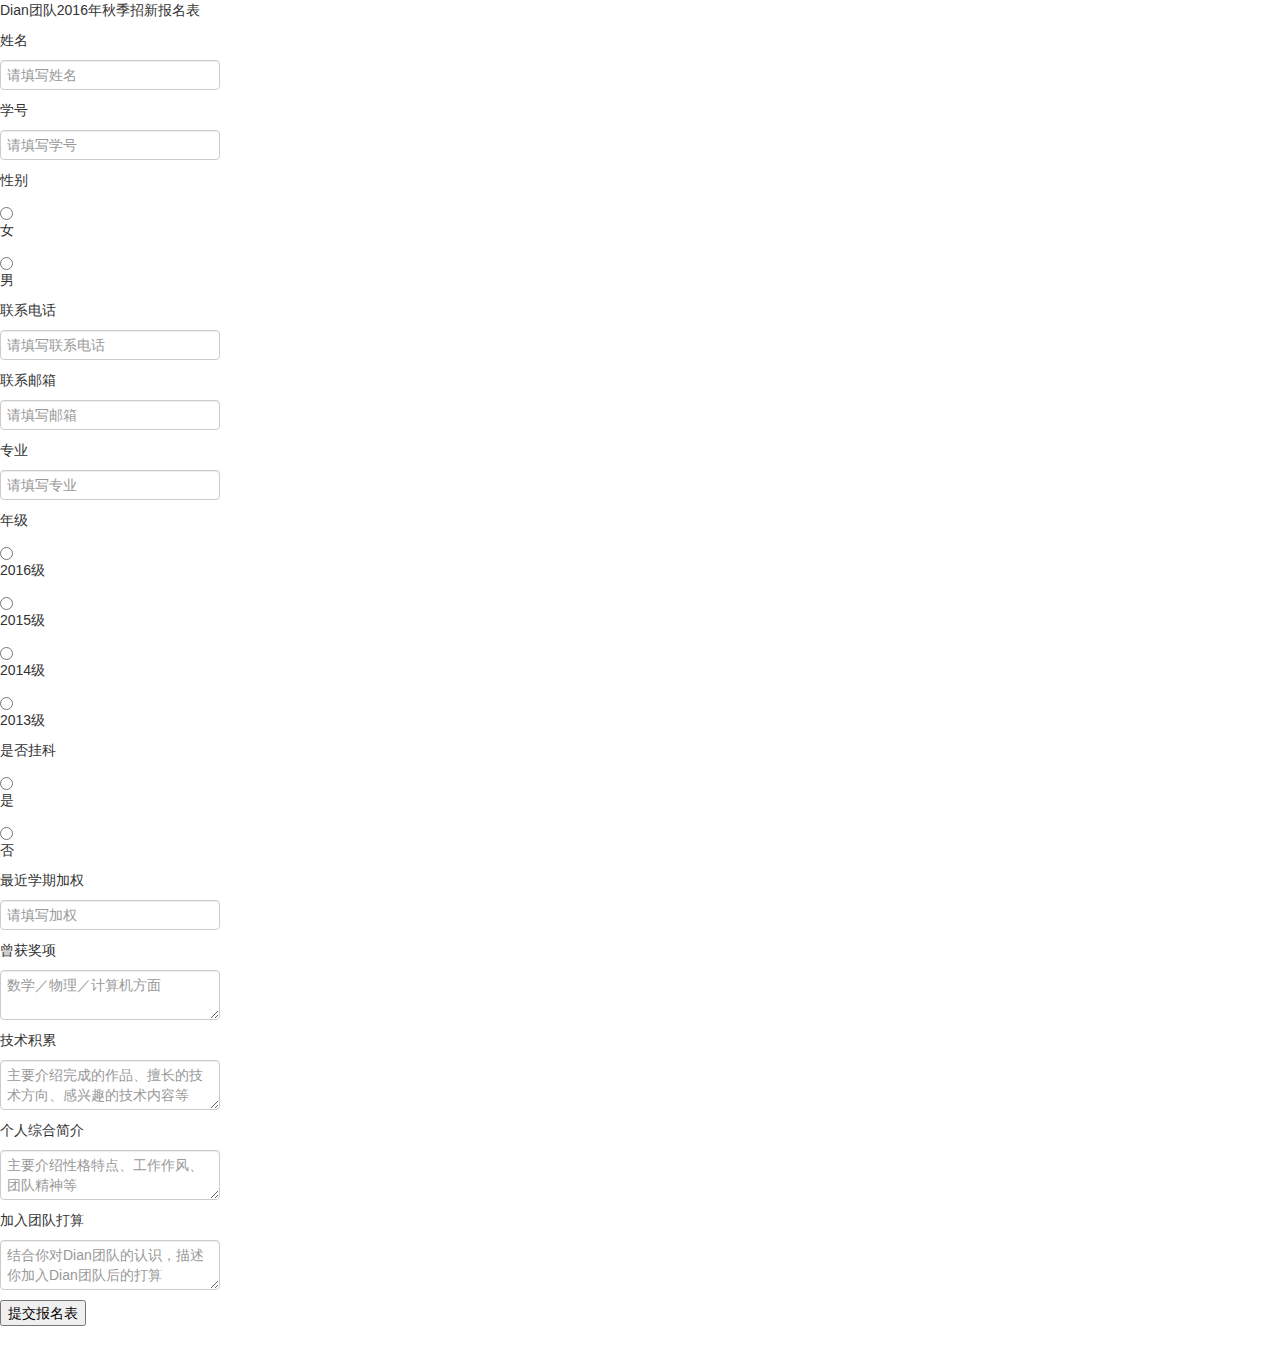
==== apply.html @ 7738bc8a "apply form" ====
<!DOCTYPE html>
<html lang="en">
<head>
    <title>报名</title>
    <meta name="viewport" content="width=device-width, initial-scale=1.0">
    <meta charset="utf-8">
    <link rel="stylesheet" href="css/bootstrap-responsive.min.css">
    <link rel="stylesheet" href="css/bootstrap.min.css">
    <link rel="stylesheet" href="css/jquery-ui.min.css">
    <link rel="stylesheet" href="css/jquery-ui.theme.min.css">
    <link rel="stylesheet" href="css/left-navibar_style.css">
    <link rel="stylesheet" href="css/index_style.css">
    <script src="js/jquery-3.1.1.js"></script>
    <script src="js/jquery-ui.min.js"></script>
    <script src="js/bootstrap.min.js"></script>
    <script src="js/left-navibar.js"></script>
    <script src="js/apply.js"></script>

<body>
<form id="applyForm">
    <div class="content">
        <p id="title">Dian团队2016年秋季招新报名表</p>

        <div class="fillin_item">
            <p>姓名</p>
            <input type="text" name="input_name" id="input_name" placeholder="请填写姓名" maxlength="15">
        </div>
        <div class="fillin_item">
            <p>学号</p>
            <input type="text" name="input_uid" id="input_uid" placeholder="请填写学号" maxlength="10">
        </div>
        <div class="fillin_item" id="line_sex">
            <p>性别</p>
            <input type="radio" name="sex" id="input_sex_f" value="0">

            <p id="female">女</p>
            <input type="radio" name="sex" id="input_sex_m" value="1">

            <p>男</p>
        </div>
        <div class="fillin_item">
            <p id="tel">联系电话</p>
            <input type="text" name="input_tel" id="input_tel" placeholder="请填写联系电话" maxlength="11">
        </div>
        <div class="fillin_item">
            <p id="mail">联系邮箱</p>
            <input type="text" name="input_mail" id="input_mail" placeholder="请填写邮箱" maxlength="30">
        </div>
        <div class="fillin_item">
            <p>专业</p>
            <input type="text" name="input_major" id="input_major" placeholder="请填写专业" maxlength="30">
        </div>
        <div class="check_item">
            <div class="input_grade_1516">
                <p>年级</p>
                <input type="radio" name="grade" id="input_grade_16" value="2016">

                <p id="text_16">2016级</p>
                <input type="radio" name="grade" id="input_grade_15" value="2015">

                <p>2015级</p>
            </div>
            <div class="input_grade_1314">
                <input type="radio" name="grade" id="input_grade_14" value="2014">

                <p id="text_14">2014级</p>
                <input type="radio" name="grade" id="input_grade_13" value="2013">

                <p>2013级</p>
            </div>
        </div>
        <div class="check_item">
            <p id="fail_text">是否挂科</p>
            <input type="radio" name="failure" id="input_failure_y" value="0">

            <p id="fail_text_y">是</p>
            <input type="radio" name="failure" id="input_failure_n" value="1">

            <p id="fail_text_n">否</p>
        </div>
        <div class="fillin_item" id="line_gpa">
            <p>最近学期加权</p>
            <input type="text" name="input_gpa" id="input_gpa" placeholder="请填写加权" maxlength="5">
        </div>
        <div class="fillin_item" id="line_prizes">
            <p id="text_prizes">曾获奖项</p>
            <textarea id="input_prizes" name="input_prizes" placeholder="数学／物理／计算机方面"></textarea>
        </div>
        <div class="fillin_item" id="line_tech">
            <p id="text_tech">技术积累</p>
            <textarea id="input_tech" name="input_tech" placeholder="主要介绍完成的作品、擅长的技术方向、感兴趣的技术内容等"></textarea>
        </div>
        <div class="fillin_item" id="line_intro">
            <p id="text_intro">个人综合简介</p>
            <textarea id="input_intro" name="input_intro" placeholder="主要介绍性格特点、工作作风、团队精神等"></textarea>
        </div>
        <div class="fillin_item" id="line_join">
            <p id="text_join">加入团队打算</p>
            <textarea id="input_join" name="input_join" placeholder="结合你对Dian团队的认识，描述你加入Dian团队后的打算"></textarea>
        </div>
    </div>
    <button id="submit">提交报名表</button>
</form>
</body>
</html>
---- css/index_style.css ----
#navtop {
	/*background-color: #FFFCF9 !important;	*/

	vertical-align: middle;
	margin-bottom: 12px;
}

.row-fluid .span4 {
	text-align: center;
}

#menu {
	margin-top: 100%;
	margin-bottom: 25%; 
}

#logo {
	margin-top: 10%;
	margin-bottom: 10%;
}

#choice {
	font-size: 20px;
}

.span6 {
	text-align: center;
}

#login, #register {
	color: #B6B6B7;
}

#loginarea {
	text-align: center;
	font-size: 18px;
	background-color: #FFFCF9;
	color: #FB9100;
	white-space: nowrap;
}

#loginarea p {
	line-height: 18px;
	padding-top: 14%;
	padding-bottom: 25%;
}

.userinfo, .userpwd {
	width: 20px;
	height: 20px;

	position: absolute;
	background-size: 100%;
	background-repeat: no-repeat;
}

.userinfo {
	background-image: 
		url(../img/loginfo.png);
}

.userpwd {
	background-image: 
		url(../img/pwd.png);
}

#loginarea input {
	padding: 0px 0px 10px 30px;
	outline: none;
	border-color: transparent;
	border-radius: 0;
	box-shadow: 0px 0px 0px #FFFCF9;	
	border-bottom: 1px solid #DAD8D8;
	background-color: #FFFCF9; 
}
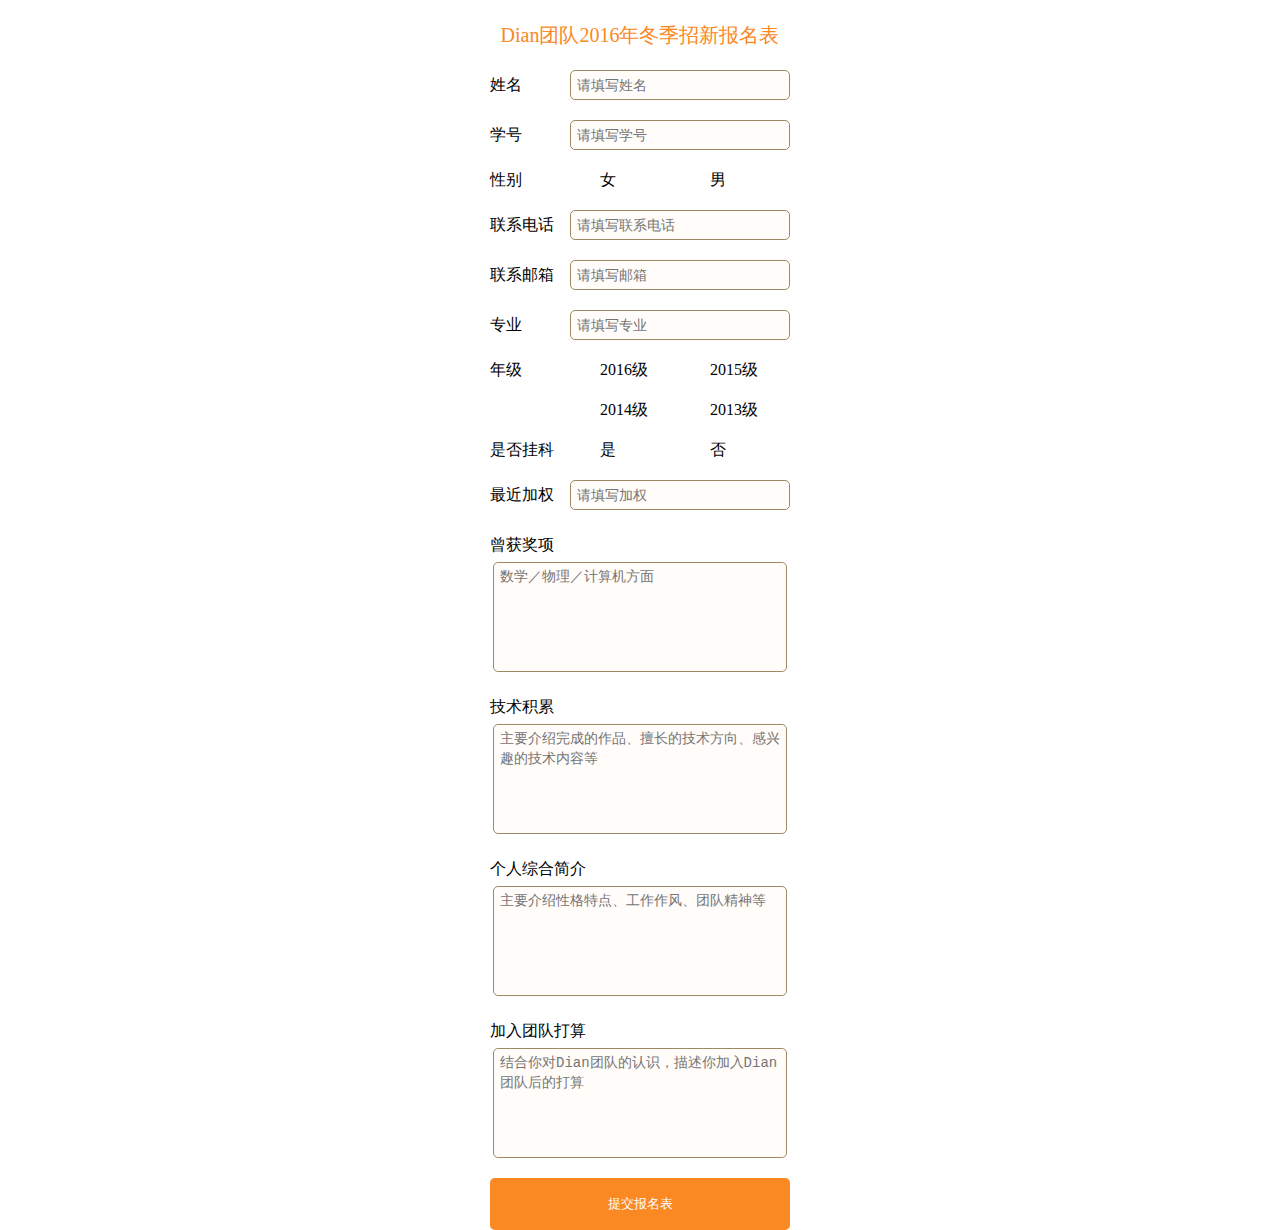
==== commit d721e557: "apply style" ====
--- a/apply.html
+++ b/apply.html
@@ -1,85 +1,87 @@
 <!DOCTYPE html>
-<html lang="en">
+<html lang="zh-cmn-Hans">
 <head>
     <title>报名</title>
-    <meta name="viewport" content="width=device-width, initial-scale=1.0">
+    <meta name="viewport" content="width=device-width,initial-scale=1,maximum-scale=1,minimum-scale=1,user-scalable=no">
     <meta charset="utf-8">
-    <link rel="stylesheet" href="css/bootstrap-responsive.min.css">
-    <link rel="stylesheet" href="css/bootstrap.min.css">
-    <link rel="stylesheet" href="css/jquery-ui.min.css">
-    <link rel="stylesheet" href="css/jquery-ui.theme.min.css">
-    <link rel="stylesheet" href="css/left-navibar_style.css">
-    <link rel="stylesheet" href="css/index_style.css">
-    <script src="js/jquery-3.1.1.js"></script>
-    <script src="js/jquery-ui.min.js"></script>
-    <script src="js/bootstrap.min.js"></script>
-    <script src="js/left-navibar.js"></script>
-    <script src="js/apply.js"></script>
-
+<!--     <link rel="stylesheet" href="css/bootstrap.min.css"> -->
+    <link rel="stylesheet" type="text/css" href="css/apply_style.css">
 <body>
-<form id="applyForm">
+    <h1>Dian团队2016年冬季招新报名表</h1>
     <div class="content">
-        <p id="title">Dian团队2016年秋季招新报名表</p>
-
         <div class="fillin_item">
-            <p>姓名</p>
+            <span>姓名</span>
             <input type="text" name="input_name" id="input_name" placeholder="请填写姓名" maxlength="15">
         </div>
         <div class="fillin_item">
-            <p>学号</p>
+            <span>学号</span>
             <input type="text" name="input_uid" id="input_uid" placeholder="请填写学号" maxlength="10">
         </div>
-        <div class="fillin_item" id="line_sex">
-            <p>性别</p>
-            <input type="radio" name="sex" id="input_sex_f" value="0">
-
-            <p id="female">女</p>
-            <input type="radio" name="sex" id="input_sex_m" value="1">
-
-            <p>男</p>
+        <div class="check_item" id="line_sex">
+            <span>性别</span>
+            <label>
+                <input type="radio" name="sex" id="input_sex_f" value="0" class="radio">
+                <span class="radio-input"></span>
+                <span id="female">女</span>
+            </label>
+            <label>
+                <input type="radio" name="sex" id="input_sex_m" value="1" class="radio">
+                <span class="radio-input"></span>
+                <span>男</span>
+            </label>
         </div>
         <div class="fillin_item">
-            <p id="tel">联系电话</p>
+            <span id="tel">联系电话</span>
             <input type="text" name="input_tel" id="input_tel" placeholder="请填写联系电话" maxlength="11">
         </div>
         <div class="fillin_item">
-            <p id="mail">联系邮箱</p>
+            <span id="mail">联系邮箱</span>
             <input type="text" name="input_mail" id="input_mail" placeholder="请填写邮箱" maxlength="30">
         </div>
         <div class="fillin_item">
-            <p>专业</p>
+            <span>专业</span>
             <input type="text" name="input_major" id="input_major" placeholder="请填写专业" maxlength="30">
         </div>
         <div class="check_item">
-            <div class="input_grade_1516">
-                <p>年级</p>
-                <input type="radio" name="grade" id="input_grade_16" value="2016">
-
-                <p id="text_16">2016级</p>
-                <input type="radio" name="grade" id="input_grade_15" value="2015">
-
-                <p>2015级</p>
-            </div>
-            <div class="input_grade_1314">
-                <input type="radio" name="grade" id="input_grade_14" value="2014">
-
-                <p id="text_14">2014级</p>
-                <input type="radio" name="grade" id="input_grade_13" value="2013">
-
-                <p>2013级</p>
+            <span>年级</span>
+            <div class="input_grade">
+                <label>
+                    <input type="radio" name="grade" id="input_grade_16" value="2016" class="radio">
+                    <span class="radio-input"></span>
+                    <span id="text_16">2016级</span>
+                </label>
+                <label>
+                    <input type="radio" name="grade" id="input_grade_15" value="2015" class="radio">
+                    <span class="radio-input"></span>
+                    <span>2015级</span>
+                </label>
+                <label class="after-label">
+                    <input type="radio" name="grade" id="input_grade_14" value="2014" class="radio">
+                    <span class="radio-input"></span>
+                    <span id="text_14">2014级</span>
+                </label>
+                <label class="after-label">
+                    <input type="radio" name="grade" id="input_grade_13" value="2013" class="radio">
+                    <span class="radio-input"></span>
+                    <span>2013级</span>
+                </label>
             </div>
         </div>
         <div class="check_item">
-            <p id="fail_text">是否挂科</p>
-            <input type="radio" name="failure" id="input_failure_y" value="0">
-
-            <p id="fail_text_y">是</p>
-            <input type="radio" name="failure" id="input_failure_n" value="1">
-
-            <p id="fail_text_n">否</p>
+            <span id="fail_text">是否挂科</span>
+            <label>
+                <input type="radio" name="failure" id="input_failure_y" value="0" class="radio">
+                <span class="radio-input"></span>
+                <span id="fail_text_y">是</span>
+            </label>
+            <label>
+                <input type="radio" name="failure" id="input_failure_n" value="1" class="radio">
+                <span class="radio-input"></span>
+                <span id="fail_text_n">否</span>
+            </label>
         </div>
         <div class="fillin_item" id="line_gpa">
-            <p>最近学期加权</p>
+            <span>最近加权</span>
             <input type="text" name="input_gpa" id="input_gpa" placeholder="请填写加权" maxlength="5">
         </div>
         <div class="fillin_item" id="line_prizes">
@@ -98,8 +100,12 @@
             <p id="text_join">加入团队打算</p>
             <textarea id="input_join" name="input_join" placeholder="结合你对Dian团队的认识，描述你加入Dian团队后的打算"></textarea>
         </div>
+        <button id="submit">提交报名表</button>
     </div>
-    <button id="submit">提交报名表</button>
-</form>
+    <script src="js/jquery-3.1.1.js"></script>
+    <script src="js/jquery-ui.min.js"></script>
+    <script src="js/bootstrap.min.js"></script>
+    <script src="js/left-navibar.js"></script>
+    <script src="js/apply.js"></script>
 </body>
 </html>--- a/css/apply_style.css
+++ b/css/apply_style.css
@@ -0,0 +1,244 @@
+/* Welcome to Compass. Use this file to define print styles.
+ * Import this file using the following HTML or equivalent:
+ * <link href="/stylesheets/print.css" media="print" rel="stylesheet" type="text/css" /> */
+/* line 5, ../../../../Program Files/Ruby23-x64/lib/ruby/gems/2.3.0/gems/compass-core-1.0.3/stylesheets/compass/reset/_utilities.scss */
+html, body, div, span, applet, object, iframe,
+h1, h2, h3, h4, h5, h6, p, blockquote, pre,
+a, abbr, acronym, address, big, cite, code,
+del, dfn, em, img, ins, kbd, q, s, samp,
+small, strike, strong, sub, sup, tt, var,
+b, u, i, center,
+dl, dt, dd, ol, ul, li,
+fieldset, form, label, legend,
+table, caption, tbody, tfoot, thead, tr, th, td,
+article, aside, canvas, details, embed,
+figure, figcaption, footer, header, hgroup,
+menu, nav, output, ruby, section, summary,
+time, mark, audio, video {
+  margin: 0;
+  padding: 0;
+  border: 0;
+  font: inherit;
+  font-size: 100%;
+  vertical-align: baseline;
+}
+
+/* line 22, ../../../../Program Files/Ruby23-x64/lib/ruby/gems/2.3.0/gems/compass-core-1.0.3/stylesheets/compass/reset/_utilities.scss */
+html {
+  line-height: 1;
+}
+
+/* line 24, ../../../../Program Files/Ruby23-x64/lib/ruby/gems/2.3.0/gems/compass-core-1.0.3/stylesheets/compass/reset/_utilities.scss */
+ol, ul {
+  list-style: none;
+}
+
+/* line 26, ../../../../Program Files/Ruby23-x64/lib/ruby/gems/2.3.0/gems/compass-core-1.0.3/stylesheets/compass/reset/_utilities.scss */
+table {
+  border-collapse: collapse;
+  border-spacing: 0;
+}
+
+/* line 28, ../../../../Program Files/Ruby23-x64/lib/ruby/gems/2.3.0/gems/compass-core-1.0.3/stylesheets/compass/reset/_utilities.scss */
+caption, th, td {
+  text-align: left;
+  font-weight: normal;
+  vertical-align: middle;
+}
+
+/* line 30, ../../../../Program Files/Ruby23-x64/lib/ruby/gems/2.3.0/gems/compass-core-1.0.3/stylesheets/compass/reset/_utilities.scss */
+q, blockquote {
+  quotes: none;
+}
+/* line 103, ../../../../Program Files/Ruby23-x64/lib/ruby/gems/2.3.0/gems/compass-core-1.0.3/stylesheets/compass/reset/_utilities.scss */
+q:before, q:after, blockquote:before, blockquote:after {
+  content: "";
+  content: none;
+}
+
+/* line 32, ../../../../Program Files/Ruby23-x64/lib/ruby/gems/2.3.0/gems/compass-core-1.0.3/stylesheets/compass/reset/_utilities.scss */
+a img {
+  border: none;
+}
+
+/* line 116, ../../../../Program Files/Ruby23-x64/lib/ruby/gems/2.3.0/gems/compass-core-1.0.3/stylesheets/compass/reset/_utilities.scss */
+article, aside, details, figcaption, figure, footer, header, hgroup, main, menu, nav, section, summary {
+  display: block;
+}
+
+/* line 6, ../sass/apply_style.scss */
+html {
+  font-size: 62.5%;
+}
+
+/* line 9, ../sass/apply_style.scss */
+body {
+  font-family: "SimHei";
+  font-size: 0;
+}
+
+/* line 13, ../sass/apply_style.scss */
+h1 {
+  font-size: 2rem;
+  color: #FA8823;
+  text-align: center;
+  line-height: 3rem;
+  padding-top: 2rem;
+}
+
+/* line 20, ../sass/apply_style.scss */
+.content {
+  width: 100%;
+}
+/* line 23, ../sass/apply_style.scss */
+.fillin_item {
+  width: 30rem;
+  margin: 2rem auto;
+}
+/* line 26, ../sass/apply_style.scss */
+.fillin_item span {
+  width: 7rem;
+  font-size: 1.6rem;
+  line-height: 3rem;
+  margin-right: 1rem;
+  display: inline-block;
+  vertical-align: middle;
+  *vertical-align: auto;
+  *zoom: 1;
+  *display: inline;
+}
+/* line 33, ../sass/apply_style.scss */
+.fillin_item p {
+  font-size: 1.6rem;
+  line-height: 3rem;
+  margin-bottom: 0.2rem;
+}
+/* line 38, ../sass/apply_style.scss */
+.fillin_item input[type="text"] {
+  margin: 0;
+  border: 0.1rem solid #A18864;
+  width: 20.6rem;
+  height: 2rem;
+  padding: 0.4rem 0.6rem;
+  font-size: 1.4rem;
+  line-height: 2rem;
+  color: #555;
+  background-color: #FFFCF9;
+  outline: 0;
+  -moz-border-radius: 0.5rem;
+  -webkit-border-radius: 0.5rem;
+  border-radius: 0.5rem;
+  display: inline-block;
+  vertical-align: middle;
+  *vertical-align: auto;
+  *zoom: 1;
+  *display: inline;
+  -moz-transition: border 0.2s linear, box-shadow 0.2s linear;
+  -o-transition: border 0.2s linear, box-shadow 0.2s linear;
+  -webkit-transition: border 0.2s linear, box-shadow 0.2s linear;
+  transition: border 0.2s linear, box-shadow 0.2s linear;
+}
+/* line 52, ../sass/apply_style.scss */
+.fillin_item input[type="text"]:focus {
+  -moz-box-shadow: inset 0 1px 1px rgba(0, 0, 0, 0.075), 0 0 8px rgba(161, 136, 100, 0.6);
+  -webkit-box-shadow: inset 0 1px 1px rgba(0, 0, 0, 0.075), 0 0 8px rgba(161, 136, 100, 0.6);
+  box-shadow: inset 0 1px 1px rgba(0, 0, 0, 0.075), 0 0 8px rgba(161, 136, 100, 0.6);
+}
+/* line 56, ../sass/apply_style.scss */
+.fillin_item textarea {
+  width: 28rem;
+  height: 10rem;
+  padding: 0.4rem 0.6rem;
+  margin: 0 auto;
+  display: block;
+  font-size: 1.4rem;
+  line-height: 2rem;
+  color: #555;
+  border: 0.1rem solid #A18864;
+  resize: none;
+  background-color: #FFFCF9;
+  outline: 0;
+  -moz-border-radius: 0.5rem;
+  -webkit-border-radius: 0.5rem;
+  border-radius: 0.5rem;
+  -moz-transition: border 0.2s linear, box-shadow 0.2s linear;
+  -o-transition: border 0.2s linear, box-shadow 0.2s linear;
+  -webkit-transition: border 0.2s linear, box-shadow 0.2s linear;
+  transition: border 0.2s linear, box-shadow 0.2s linear;
+}
+/* line 71, ../sass/apply_style.scss */
+.fillin_item textarea:focus {
+  -moz-box-shadow: inset 0 1px 1px rgba(0, 0, 0, 0.075), 0 0 8px rgba(161, 136, 100, 0.6);
+  -webkit-box-shadow: inset 0 1px 1px rgba(0, 0, 0, 0.075), 0 0 8px rgba(161, 136, 100, 0.6);
+  box-shadow: inset 0 1px 1px rgba(0, 0, 0, 0.075), 0 0 8px rgba(161, 136, 100, 0.6);
+}
+
+/* line 76, ../sass/apply_style.scss */
+.check_item {
+  width: 30rem;
+  margin: 2rem auto;
+}
+/* line 79, ../sass/apply_style.scss */
+.check_item span {
+  width: 7rem;
+  font-size: 1.6rem;
+  line-height: 2rem;
+  margin-right: 1rem;
+  display: inline-block;
+  vertical-align: middle;
+  *vertical-align: auto;
+  *zoom: 1;
+  *display: inline;
+  vertical-align: top;
+  outline: 0;
+}
+/* line 88, ../sass/apply_style.scss */
+.check_item input[type="checkbox"], .check_item input[type="radio"] {
+  outline: 0;
+  display: none;
+}
+/* line 92, ../sass/apply_style.scss */
+.check_item label {
+  outline: 0;
+  display: inline-block;
+  vertical-align: middle;
+  *vertical-align: auto;
+  *zoom: 1;
+  *display: inline;
+}
+/* line 96, ../sass/apply_style.scss */
+.check_item label.after-label {
+  margin-top: 2rem;
+}
+/* line 99, ../sass/apply_style.scss */
+.check_item .radio-input {
+  background: url("../img/radiobutton.png") center center no-repeat;
+  height: 2rem;
+  width: 2rem;
+}
+/* line 104, ../sass/apply_style.scss */
+.check_item .radio:checked + .radio-input {
+  background-image: url("../img/radiobutton_true.png");
+}
+/* line 107, ../sass/apply_style.scss */
+.check_item .input_grade {
+  width: 22rem;
+  display: inline-block;
+  vertical-align: middle;
+  *vertical-align: auto;
+  *zoom: 1;
+  *display: inline;
+}
+/* line 113, ../sass/apply_style.scss */
+.content button {
+  width: 30rem;
+  margin: 0 auto;
+  display: block;
+  color: #fff;
+  background-color: #fa8823;
+  border: 0;
+  line-height: 5rem;
+  -moz-border-radius: 0.5rem;
+  -webkit-border-radius: 0.5rem;
+  border-radius: 0.5rem;
+}
